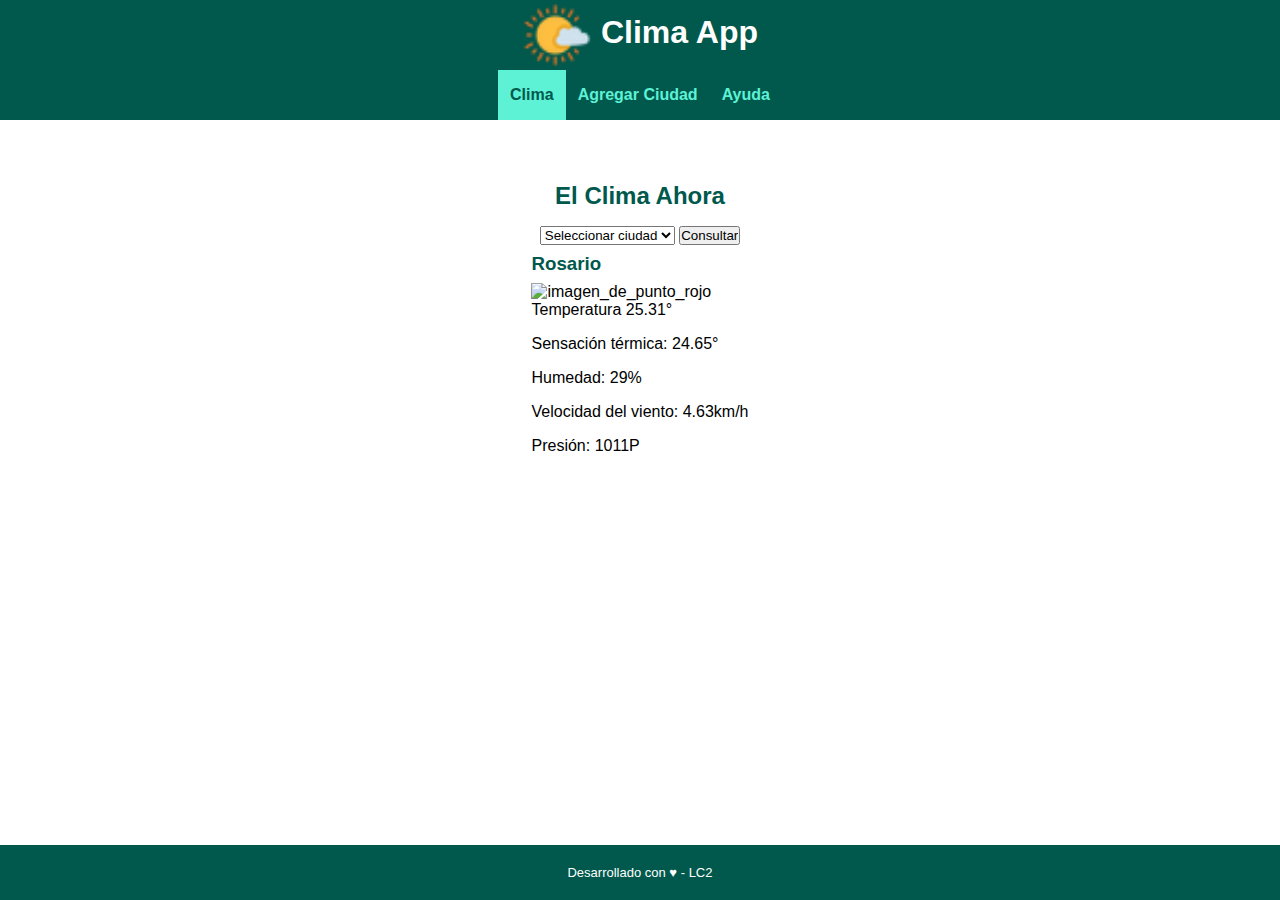
==== index.html @ 7ea1e43a "primer subida" ====
<!DOCTYPE html>
<html lang="es">

<head>
    <meta charset="UTF-8">
    <meta name="viewport" content="width=device-width, initial-scale=1.0">
    <title>Clima app</title>
    <!-- Estilos CSS -->
    <link rel="stylesheet" href="css/common.css">
    <link rel="shortcut icon" href="./img/Sol.ico" type="image/x-icon">
</head>

<body>
    <header>
        <h1>
            <img src="./img/Sol.ico" alt="IMG">
            <span>Clima App</span> 
        </h1>
        <nav>
            <ul>
                <li class="current-page"><a href="#">Clima</a></li>
                <li><a href="add-city.html">Agregar Ciudad</a></li>
                <li><a href="help.html">Ayuda</a></li>
            </ul>
        </nav>
    </header>
    <!-- Contenido principal de la página -->
    <main>
        <h2>El Clima Ahora</h2>
        <section id="form-city-list">
            <!-- Sección donde se debe colocar el formulario, con el select y el botón de consultar -->
            <form action="/form.php">
                <select name="seleccionar_ciudad" id="seleccionar_ciudad">
                    <option value="" disabled selected>Seleccionar ciudad</option>
                    <option value="ROSARIO">Rosario</option>
                    <option value="RAFAELA">Rafaela</option>
                </select>
                <input class="button" type="button" value="Consultar">
            </form>
        </section>
        <section id="section-weather-result">
            <!-- Sección donde se debe mostrar el clima de la ciudad -->
            <div class="card">
                <h3 class="h3">Rosario</h3>
                <img class="h1>img" src="http://openweathermap.org/img/wn/01d@2x.png" alt="imagen_de_punto_rojo">
                <p>Temperatura 25.31°</p>
                <p>Sensación térmica: 24.65°</p>
                <p>Humedad: 29%</p>
                <p>Velocidad del viento: 4.63km/h</p>
                <p>Presión: 1011P</p>
            </div>
        </section>
    </main>
    <footer>
        <p>
            Desarrollado con ♥ - LC2
        </p>
    </footer>
</body>

</html>
---- css/common.css ----
* {
    box-sizing: border-box;
    margin: 0;
    padding: 0;
    font-family: 'Lucida Sans', 'Lucida Sans Regular', 'Lucida Grande', 'Lucida Sans Unicode', Verdana, Geneva, Tahoma, sans-serif, Verdana, sans-serif;

}

:root {
    /* Declaro variables CSS con colores principales */
    --color-theme: #00594c;
    --color-active: #5df2d6;
    --color-back-active: #04957d;
    --color-gradient: linear-gradient(to right, var(--color-theme),
            var(--color-back-active));
}

body {
    height: 100%;
    width: 100%;
}

ul {
    list-style: none;
    padding: 0;
    margin: 0;
}

button,
a {
    user-select: none;
    -webkit-user-select: none;
}

header {
    position: fixed;
    top: 0;
    width: 100%;
    background: var(--color-theme);
}

nav>ul {
    display: flex;
    justify-content: space-between;
    justify-content: center;
}

nav li {
    flex:
        0 0 auto;
}

nav li a {
    display: block;
    padding: 16px 12px;
    text-align: center;
    text-decoration: none;
    font-size: 1em;
    font-weight: bold;
    color: var(--color-active);
}

nav li a:hover{
    background: var(--color-active);
    color: var(--color-theme);
}
nav li.current-page a{
    color: var(--color-theme);
    background: var(--color-active);
    pointer-events: none;
}

main {
    margin-top: 150px;
    overflow: auto;
    padding: 16px;
    padding-bottom: 60px;
    height: calc (100% - 120px);
}

h1 {
    text-align: center;
    margin:
        0;
    color: white;
}

h1>img {
    width: 70px;
    vertical-align: middle;
}

h2 {
    color: var(--color-theme);
    margin: 16px 0;
    text-align: center;
}

h3 {
    color: var(--color-theme);
    margin: 8px 0;
}

main section {
    display: flex;
    justify-content: space-around;
}

footer {
    position: fixed;
    bottom: 0px;
    background: var(--color-theme);
    width: 100%;
    text-align: center;
    padding-top: 10px;
    padding-bottom: 10px;
}

footer p {
    font-size: small;
    color: white;
}

main p {
    margin-bottom: 16px;
}

/* Media Query: Estilos a aplicar sólo en pantallas mayores a 400px */
@media (min-width: 400px) {
    main {
        padding-left: 10%;
        padding-right: 10%;
    }

    footer {
        padding-top: 20px;
        padding-bottom: 20px;
    }
}
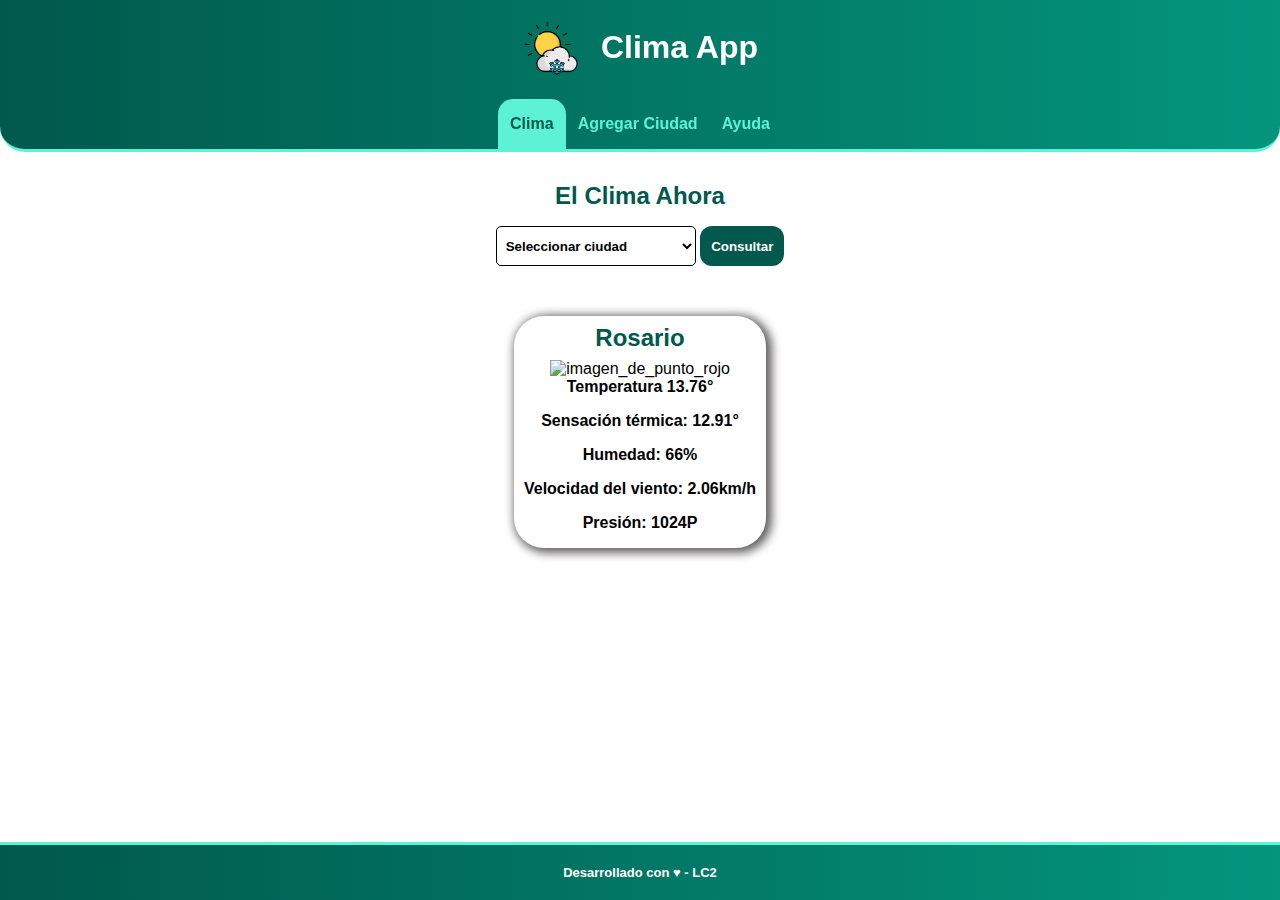
==== commit e7027bd9: "Etapa 2" ====
--- a/index.html
+++ b/index.html
@@ -7,13 +7,14 @@
     <title>Clima app</title>
     <!-- Estilos CSS -->
     <link rel="stylesheet" href="css/common.css">
+    <link rel="stylesheet" href="css/pages/index.css">
     <link rel="shortcut icon" href="./img/Sol.ico" type="image/x-icon">
 </head>
 
 <body>
     <header>
         <h1>
-            <img src="./img/Sol.ico" alt="IMG">
+            <img src="./img/Sol2.png" alt="IMG">
             <span>Clima App</span> 
         </h1>
         <nav>
@@ -29,25 +30,25 @@
         <h2>El Clima Ahora</h2>
         <section id="form-city-list">
             <!-- Sección donde se debe colocar el formulario, con el select y el botón de consultar -->
-            <form action="/form.php">
+            <form action="">
                 <select name="seleccionar_ciudad" id="seleccionar_ciudad">
                     <option value="" disabled selected>Seleccionar ciudad</option>
                     <option value="ROSARIO">Rosario</option>
                     <option value="RAFAELA">Rafaela</option>
                 </select>
-                <input class="button" type="button" value="Consultar">
+                <input name="ask" id="ask" class="button" type="button" value="Consultar">
             </form>
         </section>
-        <section id="section-weather-result">
+        <section class="section-card" id="section-weather-result">
             <!-- Sección donde se debe mostrar el clima de la ciudad -->
             <div class="card">
                 <h3 class="h3">Rosario</h3>
                 <img class="h1>img" src="http://openweathermap.org/img/wn/01d@2x.png" alt="imagen_de_punto_rojo">
-                <p>Temperatura 25.31°</p>
-                <p>Sensación térmica: 24.65°</p>
-                <p>Humedad: 29%</p>
-                <p>Velocidad del viento: 4.63km/h</p>
-                <p>Presión: 1011P</p>
+                <p>Temperatura 13.76°</p>
+                <p>Sensación térmica: 12.91°</p>
+                <p>Humedad: 66%</p>
+                <p>Velocidad del viento: 2.06km/h</p>
+                <p>Presión: 1024P</p>
             </div>
         </section>
     </main>
--- a/css/common.css
+++ b/css/common.css
@@ -2,12 +2,12 @@
     box-sizing: border-box;
     margin: 0;
     padding: 0;
-    font-family: 'Lucida Sans', 'Lucida Sans Regular', 'Lucida Grande', 'Lucida Sans Unicode', Verdana, Geneva, Tahoma, sans-serif, Verdana, sans-serif;
+    font-family: 'Lucida Grande','Lucida Sans Regular', 'Lucida Sans Unicode','Lucida Sans', Verdana, Tahoma, sans-serif;
 
 }
 
 :root {
-    /* Declaro variables CSS con colores principales */
+    
     --color-theme: #00594c;
     --color-active: #5df2d6;
     --color-back-active: #04957d;
@@ -26,28 +26,44 @@
     margin: 0;
 }
 
-button,
-a {
+.button {
     user-select: none;
     -webkit-user-select: none;
+    background-color: var(--color-theme);
+    border-radius: 12px;
+    border: none;
+    color: white;
+    padding: 10px 11px;
+    height: 40px;
+    text-align: center;
+    text-decoration: none;
+    display: inline-flex;
+    font-size: 12spx;
+    font-weight: bold;
 }
+
 
 header {
     position: fixed;
     top: 0;
     width: 100%;
-    background: var(--color-theme);
+    background: var(--color-gradient);
+    border-bottom: 3px solid var(--color-active);
+    border-bottom-left-radius: 25px;
+    border-bottom-right-radius: 25px;
 }
 
 nav>ul {
     display: flex;
     justify-content: space-between;
     justify-content: center;
+    
+    
 }
 
 nav li {
     flex:
-        0 0 auto;
+        0 0 auto; 
 }
 
 nav li a {
@@ -56,18 +72,26 @@
     text-align: center;
     text-decoration: none;
     font-size: 1em;
-    font-weight: bold;
+    font-weight: bold ;
     color: var(--color-active);
 }
 
+nav{
+    font-weight: bold;
+    border-bottom: 5px #5df2d6;
+    
+}
+
 nav li a:hover{
-    background: var(--color-active);
-    color: var(--color-theme);
+    color: var(--color-back-active);    
 }
+
 nav li.current-page a{
     color: var(--color-theme);
     background: var(--color-active);
     pointer-events: none;
+    border-top-left-radius:  15px;
+    border-top-right-radius:  15px;
 }
 
 main {
@@ -83,22 +107,29 @@
     margin:
         0;
     color: white;
+    
+    
 }
 
 h1>img {
     width: 70px;
     vertical-align: middle;
+    align-items: center;
+    
 }
 
 h2 {
     color: var(--color-theme);
     margin: 16px 0;
     text-align: center;
+    font-weight: bold;
+    
 }
 
 h3 {
     color: var(--color-theme);
     margin: 8px 0;
+    text-align: center;
 }
 
 main section {
@@ -109,11 +140,12 @@
 footer {
     position: fixed;
     bottom: 0px;
-    background: var(--color-theme);
+    background: var(--color-gradient);
     width: 100%;
     text-align: center;
     padding-top: 10px;
     padding-bottom: 10px;
+    border-top: 3px solid var(--color-active);
 }
 
 footer p {
@@ -125,7 +157,10 @@
     margin-bottom: 16px;
 }
 
-/* Media Query: Estilos a aplicar sólo en pantallas mayores a 400px */
+form{
+    font-weight: bold;
+}
+
 @media (min-width: 400px) {
     main {
         padding-left: 10%;
--- a/css/pages/index.css
+++ b/css/pages/index.css
@@ -0,0 +1,36 @@
+select {
+    background: transparent;
+    border: 1px solid black;
+    border-radius: 5px;
+    font-size: 12spx;
+    height: 40px;
+    padding: 5px;
+    width: 200px;
+    font-weight: bold;
+ }
+ 
+ .card{
+    border-radius: 30px;
+    border: none;
+    box-shadow: 3px 2px 10px 3px rgb(100, 96, 96);
+    text-align: center;
+    padding-left: 10px;
+    padding-right: 10px;
+     
+ }
+  
+ .section-card{
+    margin-top: 50px;
+    
+ }
+ 
+ p{
+    font-weight: bold;
+ }
+ 
+ h3 {
+    color: var(--color-theme);
+    margin: 8px 0;
+    text-align: center;
+    font-size: x-large;
+ }